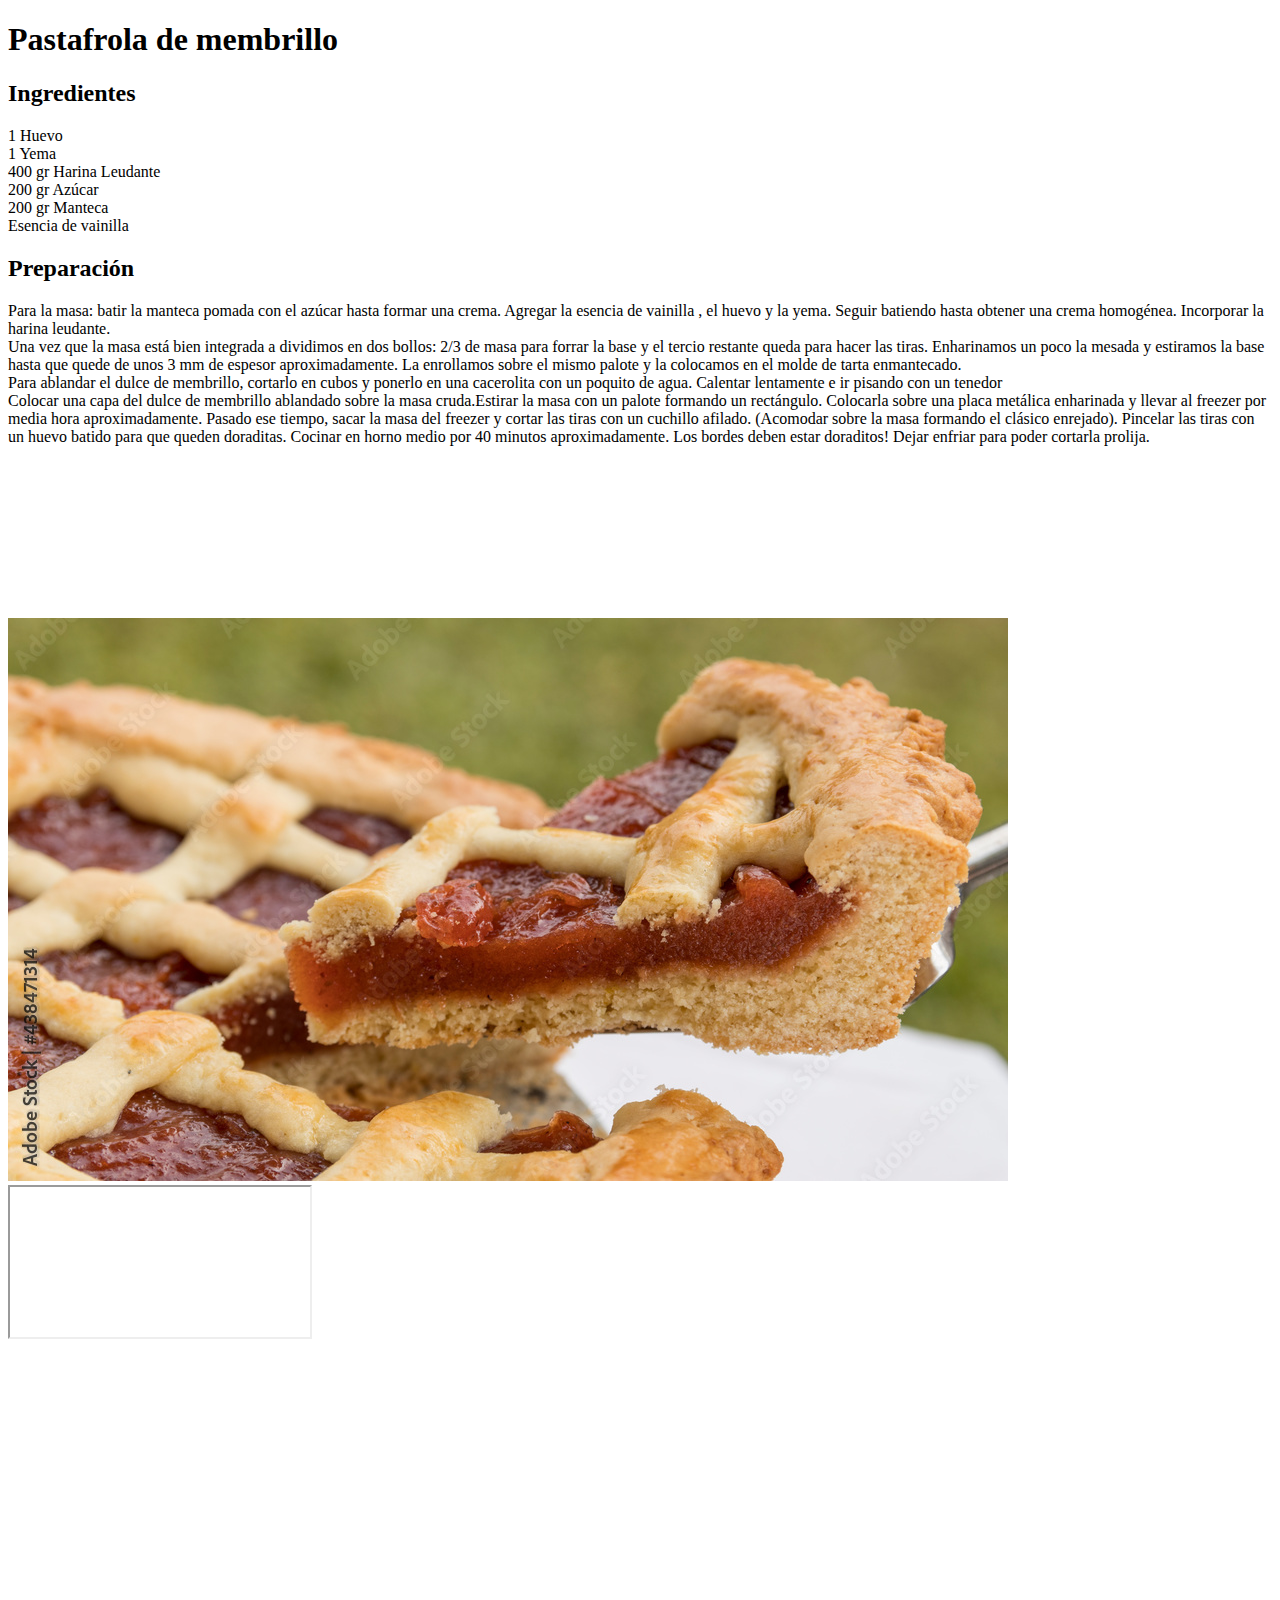
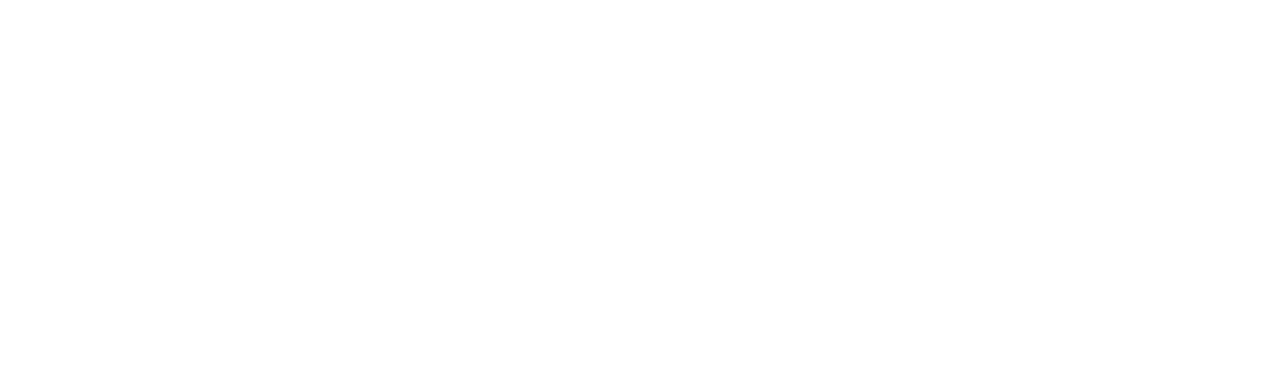
==== index.html @ 30828881 "Add files via upload" ====
<!DOCTYPE html>
<html lang="en" dir="ltr">
  <head>
    <meta charset="utf-8">
    <title></title>
  </head>
  <body>

<h1>Pastafrola de membrillo</h1>

<h2>Ingredientes</h2>

<li>1 Huevo</li><li>1 Yema</li><li>400 gr Harina Leudante</li> <li>200 gr Azúcar</li> <li>200 gr Manteca</li><li>Esencia de vainilla</li>

<h2>Preparación</h2>

<li>Para la masa: batir la manteca pomada con el azúcar hasta formar una crema. Agregar la esencia de vainilla , el huevo y la yema. Seguir batiendo hasta obtener una crema homogénea. Incorporar la harina leudante.</li>

<li>Una vez que la masa está bien integrada a dividimos en dos bollos: 2/3 de masa para forrar la base y el tercio restante queda para hacer las tiras. Enharinamos un poco la mesada y estiramos la base hasta que quede de unos 3 mm de espesor aproximadamente. La enrollamos sobre el mismo palote y la colocamos en el molde de tarta enmantecado.</li>

<li>Para ablandar el dulce de membrillo, cortarlo en cubos y ponerlo en una cacerolita con un poquito de agua. Calentar lentamente e ir pisando con un tenedor</li>

<li>Colocar una capa del dulce de membrillo ablandado sobre la masa cruda.Estirar la masa con un palote formando un rectángulo. Colocarla sobre una placa metálica enharinada y llevar al freezer por media hora aproximadamente. Pasado ese tiempo, sacar la masa del freezer y cortar las tiras con un cuchillo afilado. (Acomodar sobre la masa formando el clásico enrejado). Pincelar las tiras con un huevo batido para que queden doraditas. Cocinar en horno medio por 40 minutos aproximadamente. Los bordes deben estar doraditos! Dejar enfriar para poder cortarla prolija.</li>


<br>
<video src="https://youtu.be/adztsn0y9T4" autoplay poster="posterimage.jpg">

</video>


<br>
<img src="./Imagen/Pastafrola de membrillo.jpg" alt="Pastafrola">

<br>
<iframe src="https://www.potrerodigital.org/rosario" width="300" height="">300</iframe>

<br>

<iframe width="560" height="315" src="https://www.youtube.com/embed/BvIrzvR-xmE" title="YouTube video player" frameborder="0" allow="accelerometer; autoplay; clipboard-write; encrypted-media; gyroscope; picture-in-picture" allowfullscreen></iframe>


<br>

<iframe src="https://www.google.com/maps/embed?pb=!1m23!1m12!1m3!1d107177.0740390143!2d-60.74959845630689!3d-32.91710557098917!2m3!1f0!2f0!3f0!3m2!1i1024!2i768!4f13.1!4m8!3e6!4m0!4m5!1s0x95b6535f1ce6e157%3A0x655507dfc134d84d!2sAlmafuerte%201148%2C%20S2007%20Rosario%2C%20Santa%20Fe!3m2!1d-32.9171251!2d-60.6795583!5e0!3m2!1ses-419!2sar!4v1672234254163!5m2!1ses-419!2sar" width="400" height="300" style="border:0;" allowfullscreen="" loading="lazy" referrerpolicy="no-referrer-when-downgrade"></iframe>

  </body>
</html>
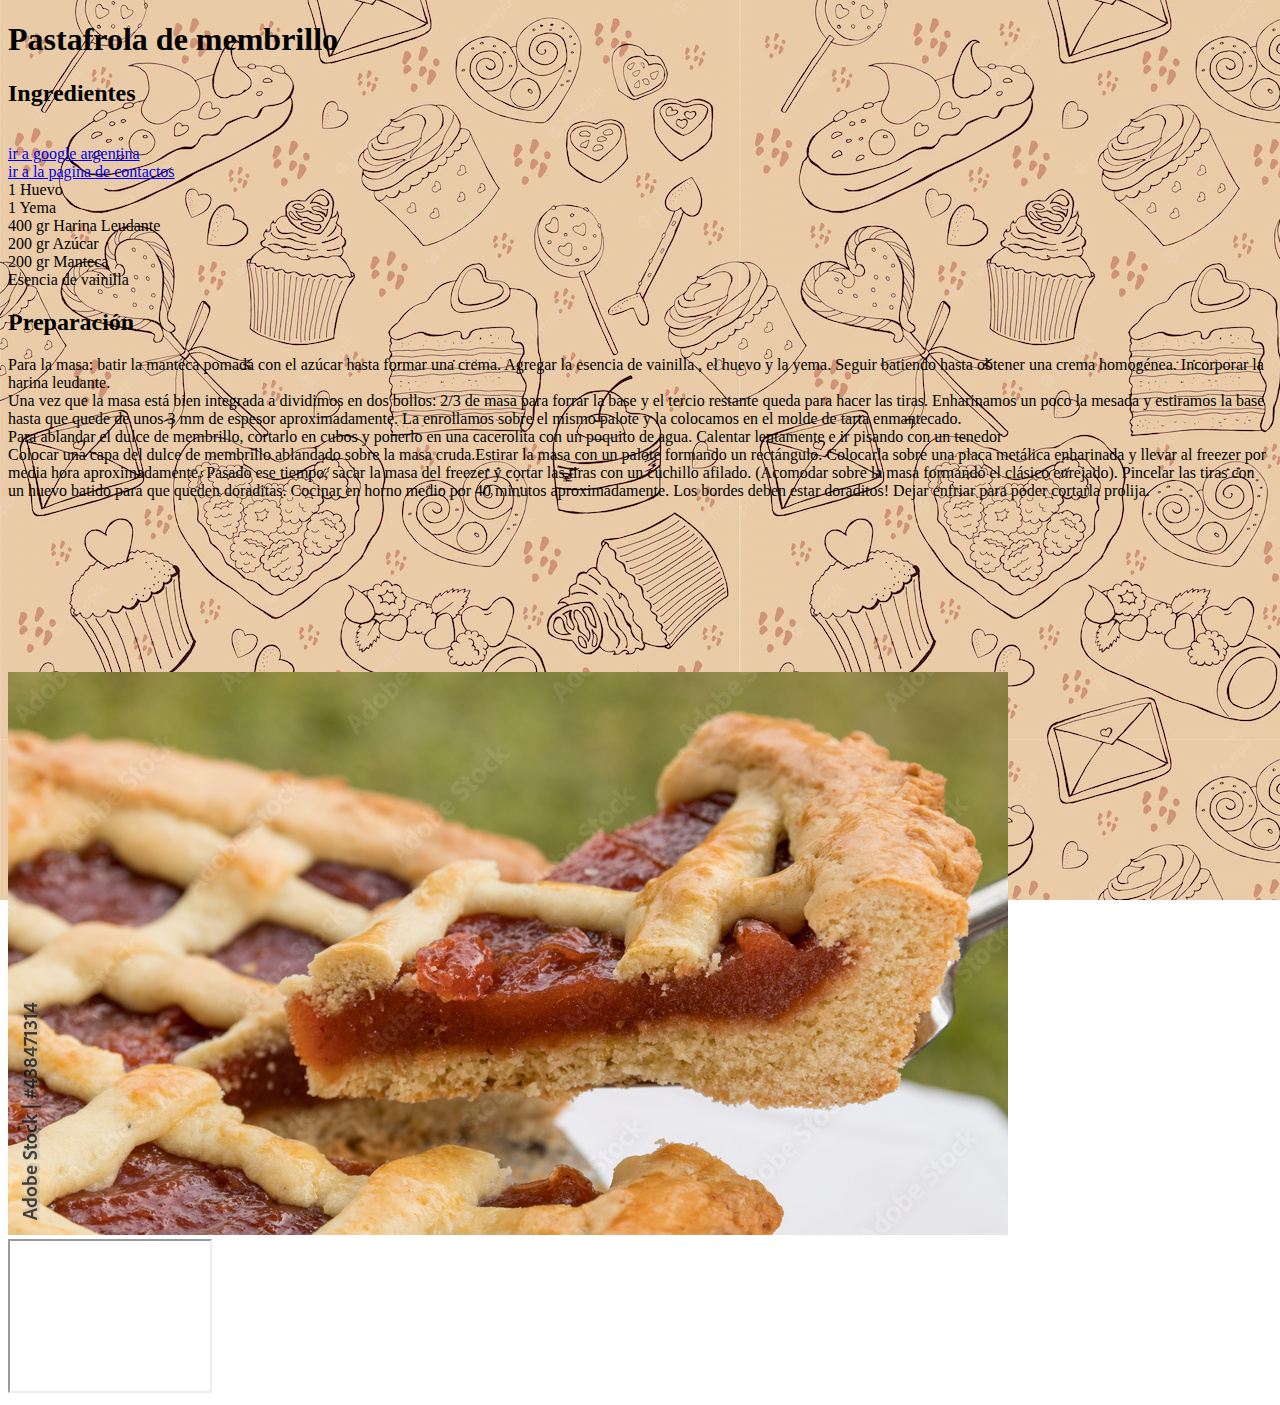
==== commit 505cfc7f: "Add files via upload" ====
--- a/index.html
+++ b/index.html
@@ -3,12 +3,17 @@
   <head>
     <meta charset="utf-8">
     <title></title>
+    <link rel="stylesheet" href="./css/estilos.css">
   </head>
   <body>
 
-<h1>Pastafrola de membrillo</h1>
+<h1 class="azulletra">Pastafrola de membrillo</h1>
 
 <h2>Ingredientes</h2>
+<br>
+<a href="https://www.google.com/?hl=es" target="_blank"="">ir a google argentina</a>
+<br>
+<a href="contactos.html" target="_blank"> ir a la pagina de contactos</a>
 
 <li>1 Huevo</li><li>1 Yema</li><li>400 gr Harina Leudante</li> <li>200 gr Azúcar</li> <li>200 gr Manteca</li><li>Esencia de vainilla</li>
 
@@ -25,24 +30,13 @@
 
 <br>
 <video src="https://youtu.be/adztsn0y9T4" autoplay poster="posterimage.jpg">
-
 </video>
 
-
+<img src="./Imagen/Pastafrola de membrillo.jpg" alt="Pastafrola">
 <br>
-<img src="./Imagen/Pastafrola de membrillo.jpg" alt="Pastafrola">
-
-<br>
-<iframe src="https://www.potrerodigital.org/rosario" width="300" height="">300</iframe>
-
+<iframe src="https://www.potrerodigital.org/rosario" width="200" height="">200</iframe>
 <br>
 
-<iframe width="560" height="315" src="https://www.youtube.com/embed/BvIrzvR-xmE" title="YouTube video player" frameborder="0" allow="accelerometer; autoplay; clipboard-write; encrypted-media; gyroscope; picture-in-picture" allowfullscreen></iframe>
-
-
-<br>
-
-<iframe src="https://www.google.com/maps/embed?pb=!1m23!1m12!1m3!1d107177.0740390143!2d-60.74959845630689!3d-32.91710557098917!2m3!1f0!2f0!3f0!3m2!1i1024!2i768!4f13.1!4m8!3e6!4m0!4m5!1s0x95b6535f1ce6e157%3A0x655507dfc134d84d!2sAlmafuerte%201148%2C%20S2007%20Rosario%2C%20Santa%20Fe!3m2!1d-32.9171251!2d-60.6795583!5e0!3m2!1ses-419!2sar!4v1672234254163!5m2!1ses-419!2sar" width="400" height="300" style="border:0;" allowfullscreen="" loading="lazy" referrerpolicy="no-referrer-when-downgrade"></iframe>
 
   </body>
 </html>
--- a/css/estilos.css
+++ b/css/estilos.css
@@ -0,0 +1,7 @@
+body {background-color: white;
+background-image: url(../imagen/pasteleria.jpg);
+background-attachment: fixed;
+
+
+
+.marronlletra{color: brown}
